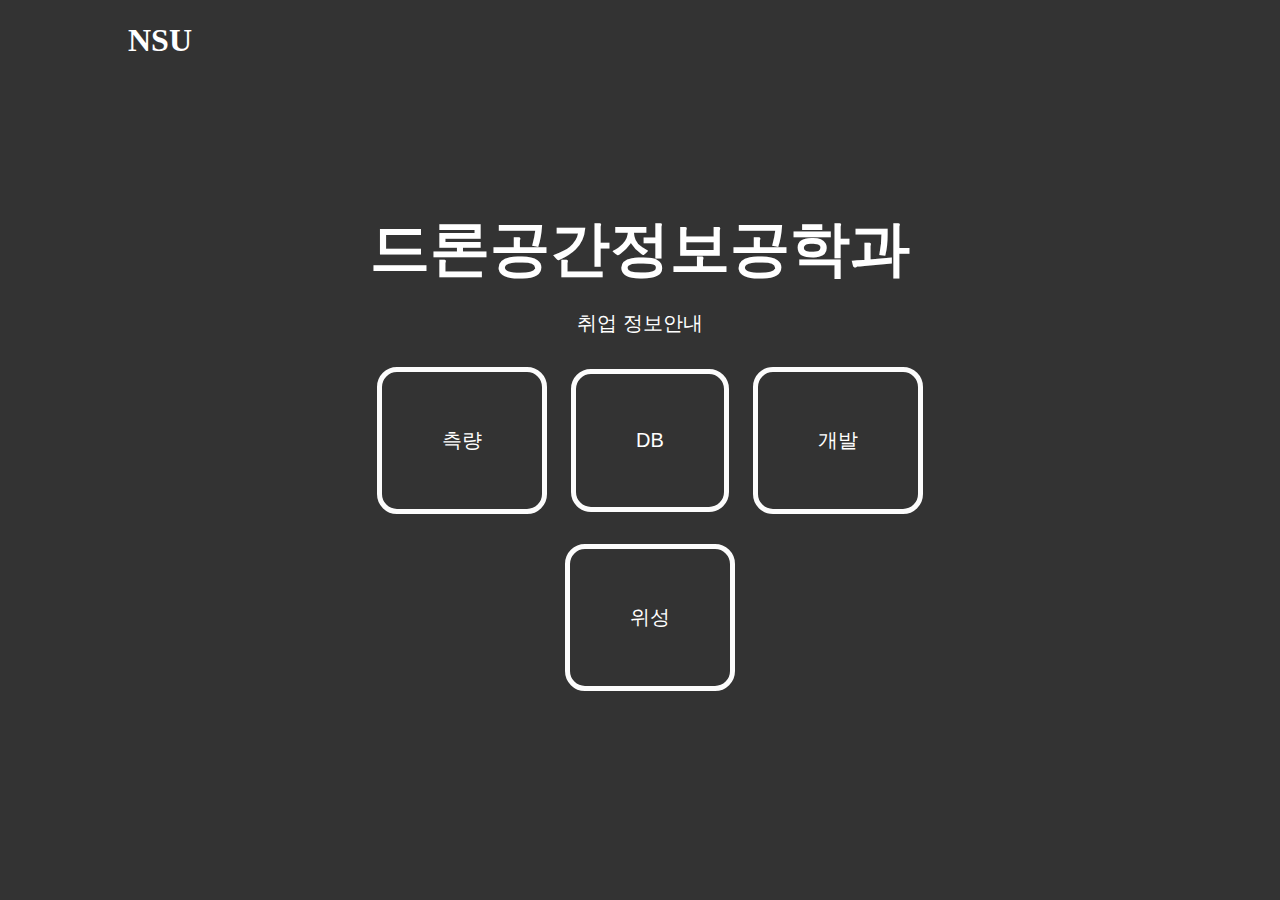
==== src/main/webapp/main.html @ 5c17e048 "등록" ====
<!DOCTYPE html>
<html lang="ko">
<head>
    <meta charset="UTF-8">
    <meta name="viewport" content="width=device-width, initial-scale=1.0">
    <title>홈페이지</title>
    <link rel="stylesheet" href="style.css">
</head>
<body>
    <div class="container">
    <div class="header">
    <h1><a href="#">NSU</a></h1>

</div>
<div class="hero">
    <h2>드론공간정보공학과</h2>
    <p>취업 정보안내<br></p>
    <button onclick="window.open('https://www.nsu.ac.kr/')">측량</button >
        <button onclick="window.open('https://www.nsu.ac.kr/')">DB</button >
            <button onclick="window.open('https://www.nsu.ac.kr/')">개발</button >
                <button onclick="window.open('https://www.nsu.ac.kr/')">위성</button >
</body>
</html>
---- src/main/webapp/style.css ----
@font-face {
    font-family: abster;
    src: url(font/abster-webfont.woff) format('woff');
}

*{
    margin: 0;
    padding: 0;
    box-sizing: border-box;
}

.container {
    width: 100%;
    height: 100vh;
    background:linear-gradient(rgba(0, 0, 0, 0.8),rgba(0, 0, 0, 0.8)),url(https://ifh.cc/g/GLvc3o.jpg);
}
.container .header{
    width: 80%;
    height: 80px;
    margin: 0 auto;
display: flex;
justify-content: space-between;
align-items: center;
}

.container .header h1 a {
    text-decoration: none;
    color: rgb(255, 255, 255);
    font-family: abster;
}
.container .nav ul li{
    display: inline-block;
    margin: 0 10px;
}

.container .nav ul li a{
    text-decoration: none;
    color: rgb(255, 255, 255);
}

.container .nav ul li a:hover{
    text-decoration: none;
    color: #1fdfdf;
}

.container .hero {
    position: absolute;
    left: 50%;
    top: 50%;
    transform: translate(-50%,-50%);
    color: rgb(255, 255, 255);
    text-align: center;
    font-family: Verdana, Geneva, Tahoma, sans-serif;
}

.container .hero h2{
    font-size: 60px;
    margin-bottom: 20px;

}

.container .hero p{
    font-size: 20px;
}

.container .hero button {
    background: none;
    border: 5px solid rgb(252, 252, 252);
    color: rgb(255, 255, 255);
    padding: 55px 60px;
    border-radius: 20px;
    margin-top: 30px;
    margin-left:20px;
    font-size: 20px;
    outline: none;
    cursor: pointer;
}

.container .hero button:hover{
    background-color: rgb(0, 139, 139);
}
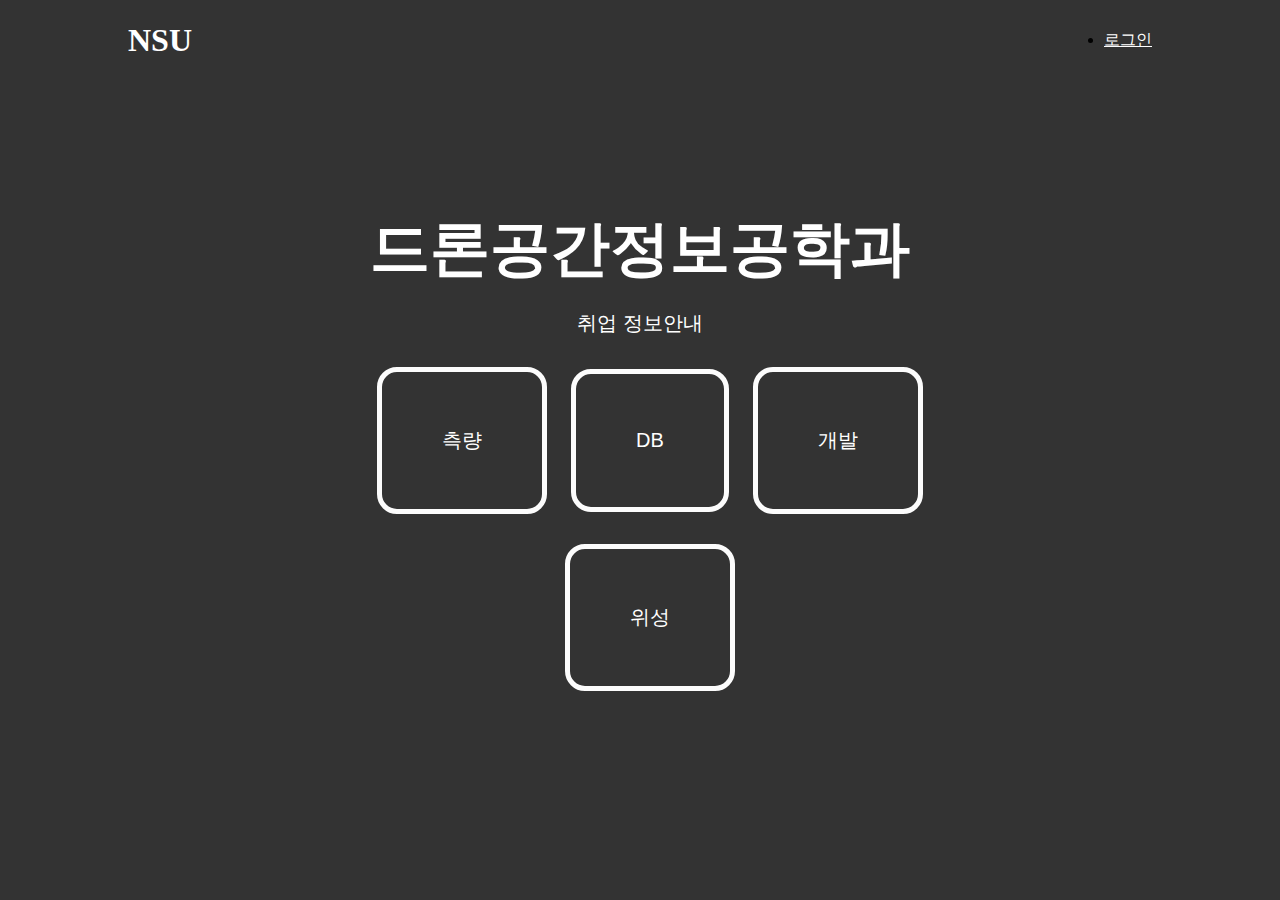
==== commit 18a022ad: "main.html 로그인 버튼 추가" ====
--- a/src/main/webapp/main.html
+++ b/src/main/webapp/main.html
@@ -1,23 +1,23 @@
-<!DOCTYPE html>
-<html lang="ko">
-<head>
-    <meta charset="UTF-8">
-    <meta name="viewport" content="width=device-width, initial-scale=1.0">
-    <title>홈페이지</title>
-    <link rel="stylesheet" href="style.css">
-</head>
-<body>
-    <div class="container">
-    <div class="header">
-    <h1><a href="#">NSU</a></h1>
-
-</div>
-<div class="hero">
-    <h2>드론공간정보공학과</h2>
-    <p>취업 정보안내<br></p>
-    <button onclick="window.open('https://www.nsu.ac.kr/')">측량</button >
-        <button onclick="window.open('https://www.nsu.ac.kr/')">DB</button >
-            <button onclick="window.open('https://www.nsu.ac.kr/')">개발</button >
-                <button onclick="window.open('https://www.nsu.ac.kr/')">위성</button >
-</body>
+<!DOCTYPE html>
+<html lang="ko">
+<head>
+    <meta charset="UTF-8">
+    <meta name="viewport" content="width=device-width, initial-scale=1.0">
+    <title>홈페이지</title>
+    <link rel="stylesheet" href="css/style.css">
+</head>
+<body>
+    <div class="container">
+    <div class="header">
+    <h1><a href="#">NSU</a></h1>
+	<li ><a href="https://www.namseoul.net/main.html"; style="color:#ffffff">로그인</a></li>
+</div>
+<div class="hero">
+    <h2>드론공간정보공학과</h2>
+    <p>취업 정보안내<br></p>
+    <button onclick="window.open('https://www.nsu.ac.kr/')">측량</button >
+        <button onclick="window.open('https://www.nsu.ac.kr/')">DB</button >
+            <button onclick="window.open('https://www.nsu.ac.kr/')">개발</button >
+                <button onclick="window.open('https://www.nsu.ac.kr/')">위성</button >
+</body>
 </html>--- a/src/main/webapp/css/style.css
+++ b/src/main/webapp/css/style.css
@@ -0,0 +1,81 @@
+@font-face {
+    font-family: abster;
+    src: url(font/abster-webfont.woff) format('woff');
+}
+
+*{
+    margin: 0;
+    padding: 0;
+    box-sizing: border-box;
+}
+
+.container {
+    width: 100%;
+    height: 100vh;
+    background:linear-gradient(rgba(0, 0, 0, 0.8),rgba(0, 0, 0, 0.8)),url(https://ifh.cc/g/GLvc3o.jpg);
+}
+.container .header{
+    width: 80%;
+    height: 80px;
+    margin: 0 auto;
+display: flex;
+justify-content: space-between;
+align-items: center;
+}
+
+.container .header h1 a {
+    text-decoration: none;
+    color: rgb(255, 255, 255);
+    font-family: abster;
+}
+.container .nav ul li{
+    display: inline-block;
+    margin: 0 10px;
+}
+
+.container .nav ul li a{
+    text-decoration: none;
+    color: rgb(255, 255, 255);
+}
+
+.container .nav ul li a:hover{
+    text-decoration: none;
+    color: #1fdfdf;
+}
+
+.container .hero {
+    position: absolute;
+    left: 50%;
+    top: 50%;
+    transform: translate(-50%,-50%);
+    color: rgb(255, 255, 255);
+    text-align: center;
+    font-family: Verdana, Geneva, Tahoma, sans-serif;
+}
+
+.container .hero h2{
+    font-size: 60px;
+    margin-bottom: 20px;
+
+}
+
+.container .hero p{
+    font-size: 20px;
+}
+
+.container .hero button {
+    background: none;
+    border: 5px solid rgb(252, 252, 252);
+    color: rgb(255, 255, 255);
+    padding: 55px 60px;
+    border-radius: 20px;
+    margin-top: 30px;
+    margin-left:20px;
+    font-size: 20px;
+    outline: none;
+    cursor: pointer;
+}
+
+.container .hero button:hover{
+    background-color: rgb(0, 139, 139);
+}